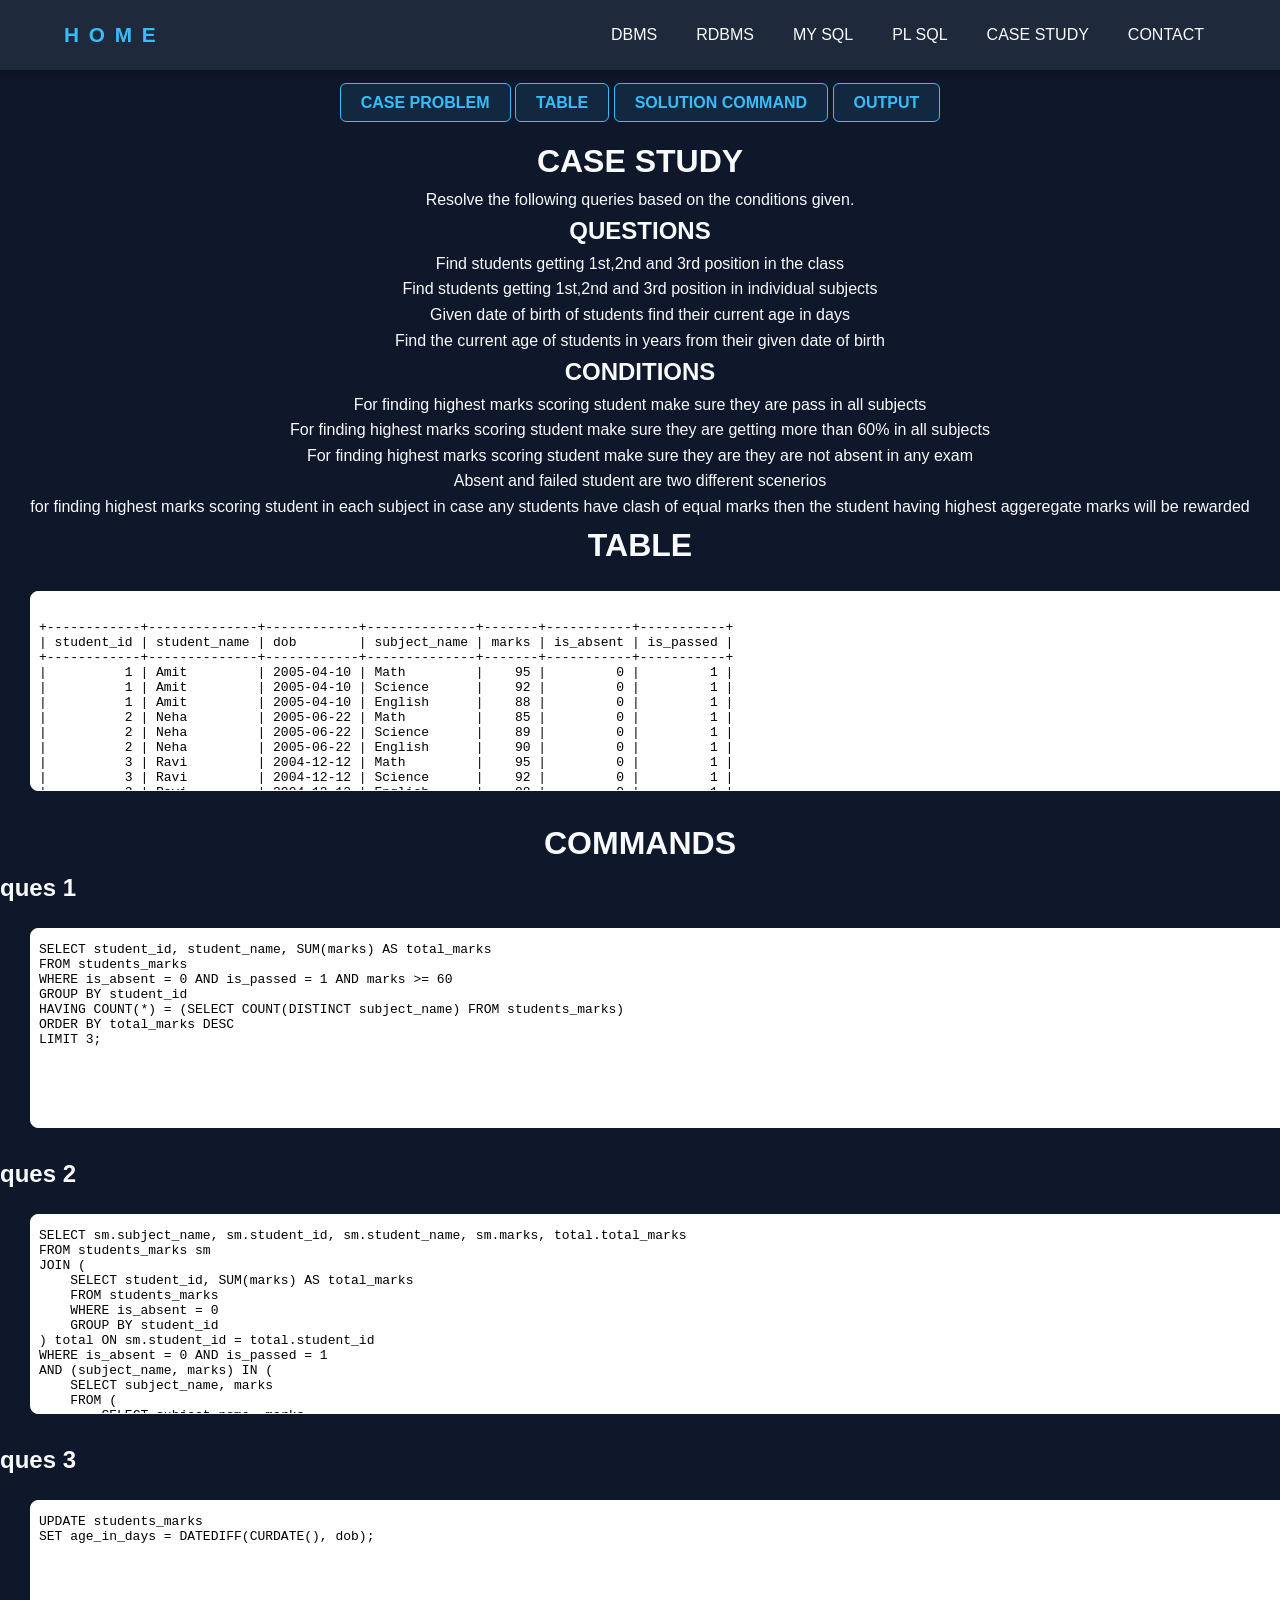
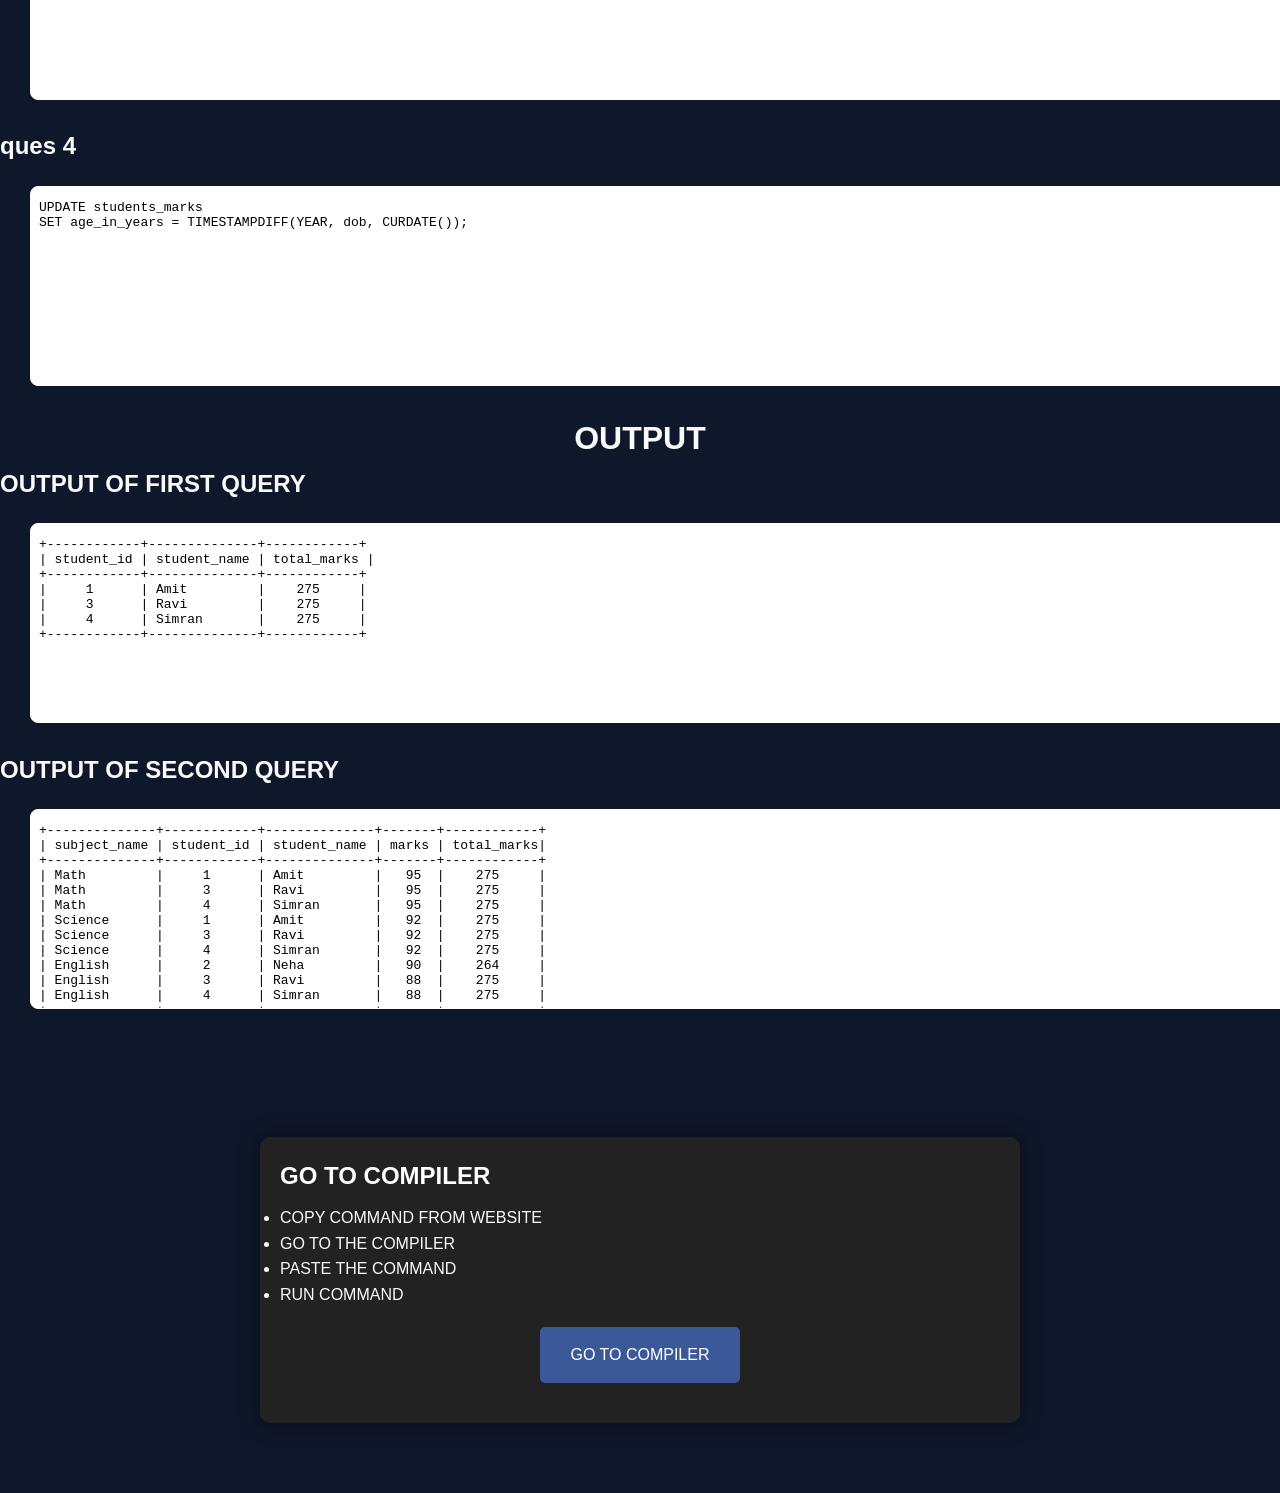
==== case.html @ 43dd318a "first commit" ====
<!DOCTYPE html>
<html lang="en">
<head>
<meta charset="UTF-8">
<meta name="viewport" content="width=device-width, initial-scale=1.0">
<title>case study</title>
<link rel="stylesheet" href="./style.css">
<style>

    .container {
        max-width: 800px;
        margin: 50px auto;
        padding: 20px;
    }
    h1 {
        text-align: center;
    }
    p {
        text-align: justify;
        line-height: 1.6;
    }
    .investors-info {
        background-color: #222;
        padding: 20px;
        border-radius: 10px;
        box-shadow: 0 0 20px rgba(0, 0, 0, 0.5);
        margin-top: 30px;
    }
    .investors-info h2 {
        color: #fff;
        margin-bottom: 10px;
    }
    .investors-info p {
        color: #aaa;
    }
    .cta-button {
        display: block;
        width: 200px;
        margin: 20px auto;
        padding: 15px 20px;
        text-align: center;
        background-color: #3b5998;
        color: #fff;
        text-decoration: none;
        border-radius: 5px;
        transition: background-color 0.3s;
    }
    .cta-button:hover {
        background-color: #304679;
    }
    iframe {
    width: 100%;
    height: 200px;
    background-color: white;
    border: 1px solid white;
  }
</style>
</head>
<body>
    <nav>
        <div class="logo">
            <a href="./index.html">H O M E</a>
        </div>
        <div class="navbar">
            <a href="./UNIT 1.html">DBMS</a>
            <a href="./UNIT 2.html">RDBMS</a>
            <a href="./UNIT 3.html">MY SQL</a>
            <a href="./UNIT 4.html">PL SQL</a>
            <a href="./case.html">CASE STUDY</a>
            <a href="./contact.html">CONTACT</a>
        </div>
    </nav>
    <div class="shortcut">
        <a href="#basics">CASE PROBLEM</a>
        <a href="#strings">TABLE</a>
        <a href="#conversion">SOLUTION COMMAND</a>
        <a href="#functions">OUTPUT</a>
      </div>
       <H1 ID="basics">CASE STUDY</H1>
       <center>Resolve the following queries based on the conditions given.
       <H2>QUESTIONS</H2>
       <ol>
        <li>
            Find students getting 1st,2nd and 3rd position in the class
        </li>
        <li>
            Find students getting 1st,2nd and 3rd position in individual subjects
        </li>
        <li>
            Given date of birth of students find their current age in days
        </li>
        <li>
            Find the current age of students in years from their given date of birth
        </li>
       </ol>
       <h2>CONDITIONS</h2>
       <UL>
        <LI>For finding highest marks scoring student make sure they are pass in all subjects</LI>
        <li>For finding highest marks scoring student make sure they are getting more than 60% in all subjects</li>
        <li>For finding highest marks scoring student make sure they are they are not absent in any exam</li>
        <li>Absent and failed student are two different scenerios</li>
        <li>for finding highest marks scoring student in each subject in case any students have clash of equal marks then the student having highest aggeregate marks will be rewarded</li>
       </UL></center>
       <H1 ID="strings">TABLE</H1>
      <iframe src="./commands/78.txt"  frameborder="1"></iframe>
      <h1 id="conversion">COMMANDS</h1>
      <h2>ques 1</h2>
      <iframe src="./commands/79.txt"  frameborder="1"></iframe>
      <h2>ques 2</h2>
      <iframe src="./commands/80.txt"  frameborder="1"></iframe>
      <h2>ques 3</h2>
      <iframe src="./commands/81.txt"  frameborder="1"></iframe>
      <h2>ques 4</h2>
      <iframe src="./commands/82.txt"  frameborder="1"></iframe>
      <h1 id="functions">OUTPUT</h1>
      <H2>OUTPUT OF FIRST QUERY</H2>
      <iframe src="./commands/83.txt"  frameborder="1"></iframe>
      <H2>OUTPUT OF SECOND QUERY</H2>
      <iframe src="./commands/84.txt"  frameborder="1"></iframe>
      <div class="container">
        <h1></h1>
        <div class="investors-info">
            <h2>GO TO COMPILER</h2>
            
            <ul>
                <li>COPY COMMAND FROM WEBSITE</li>
                <li>GO TO THE COMPILER</li>
                <li>PASTE THE COMMAND</li>
                <li>RUN COMMAND</li>
            </ul>
            <a href="https://livesql.oracle.com/landing/" class="cta-button">GO TO COMPILER</a>
        </div>
    </div>
    </body>
    </html>
---- style.css ----
/* Color Palette & CSS Variables */
:root {
    --bg-primary: #0f172a;       /* Dark slate background */
    --bg-secondary: #1e293b;     /* Slightly lighter slate for nav/cards */
    --bg-carousel: #020617;      /* Dark backdrop for images */
    --accent-blue: #38bdf8;      /* Sky blue accent */
    --accent-hover: #0284c7;     /* Darker blue hover */
    --text-primary: #f8fafc;     /* Bright off-white */
    --text-muted: #94a3b8;       /* Muted grey text */
}

* {
    box-sizing: border-box;
    margin: 0;
    padding: 0;
}

body {
    font-family: 'Segoe UI', Tahoma, Geneva, Verdana, sans-serif;
    background-color: var(--bg-primary);
    color: var(--text-primary);
    line-height: 1.6;
}

/* Navigation Bar */
nav {
    background-color: var(--bg-secondary);
    display: flex;
    height: 70px;   
    align-items: center;
    justify-content: space-between;
    padding: 0 5%;
    box-shadow: 0 4px 6px -1px rgba(0, 0, 0, 0.3);
    position: sticky;
    top: 0;
    z-index: 1000;
}

.logo a {
    color: var(--accent-blue);
    font-weight: bold;
    font-size: 1.3rem;
    letter-spacing: 2px;
    text-decoration: none;
}

.navbar {
    display: flex;
    gap: 15px;
}

.navbar a {
    color: var(--text-primary);
    text-decoration: none;
    font-size: 1rem; 
    font-weight: 500;
    padding: 8px 12px;
    border-radius: 6px;
    transition: background-color 0.2s ease, color 0.2s ease;
}

.navbar a:hover {
    background-color: rgba(56, 189, 248, 0.1);
    color: var(--accent-blue);
}

/* Section & Carousel Section */
section {
    width: 100%;
    background-color: var(--bg-primary);
    display: flex;
    justify-content: center;
    align-items: center;
    padding: 40px 20px;
}

.carousel-container {
    position: relative;
    width: 100%;
    max-width: 1100px; /* Prevents carousel from stretching infinitely */
    overflow: hidden;
    border-radius: 12px;
    box-shadow: 0 10px 25px -5px rgba(0, 0, 0, 0.5);
    background-color: var(--bg-carousel);
}

.carousel {
    display: flex;
    transition: transform 0.5s cubic-bezier(0.25, 1, 0.5, 1);
}

.slide {
    min-width: 100%;
    height: 500px; /* Comfortable max height for most laptop screens */
    display: flex;
    align-items: center;
    justify-content: center;
    background-color: var(--bg-carousel);
}

.slide img {
    max-width: 100%;
    max-height: 100%;
    width: auto;
    height: auto;
    object-fit: contain; /* Keeps original aspect ratio without cutoffs */
    display: block;
}

/* Navigation Buttons */
.navigation {
    position: absolute;
    top: 50%;
    width: 100%;
    display: flex;
    justify-content: space-between;
    transform: translateY(-50%);
    pointer-events: none; /* Allows clicks to pass through transparent space */
    padding: 0 10px;
}

.prev,
.next {
    pointer-events: auto;
    border: none; 
    width: 45px;
    height: 45px;
    cursor: pointer;
    font-size: 20px;
    border-radius: 50%;
    color: var(--text-primary);
    background-color: rgba(15, 23, 42, 0.7);
    display: flex;
    align-items: center;
    justify-content: center;
    transition: background-color 0.2s ease, transform 0.2s ease;
}

.prev:hover,
.next:hover { 
    background-color: var(--accent-blue);
    color: var(--bg-primary);
    transform: scale(1.08);
}

/* Shortcuts & Misc Components */
.shortcut {
    padding: 20px;
    text-align: center;
}

.shortcut a {
    color: var(--accent-blue);
    font-weight: 600;
    font-size: 1rem;
    border: 1px solid var(--accent-blue);
    text-decoration: none;
    background-color: rgba(56, 189, 248, 0.1);
    padding: 10px 20px;
    border-radius: 6px;
    transition: all 0.2s ease;
}

.shortcut a:hover {
    background-color: var(--accent-blue);
    color: var(--bg-primary);
}

iframe {
    width: 100%;
    max-width: 1450px;
    height: 350px;
    margin: 20px 0;
	margin-left: 30px;
	margin-right: 20px;
    border: 1px solid var(--bg-secondary);
    border-radius: 8px;
}

h5 {
    color: var(--accent-blue);
    font-size: 1.2rem;
    text-align: center;
    font-style: italic;
    margin-bottom: 10px;
}
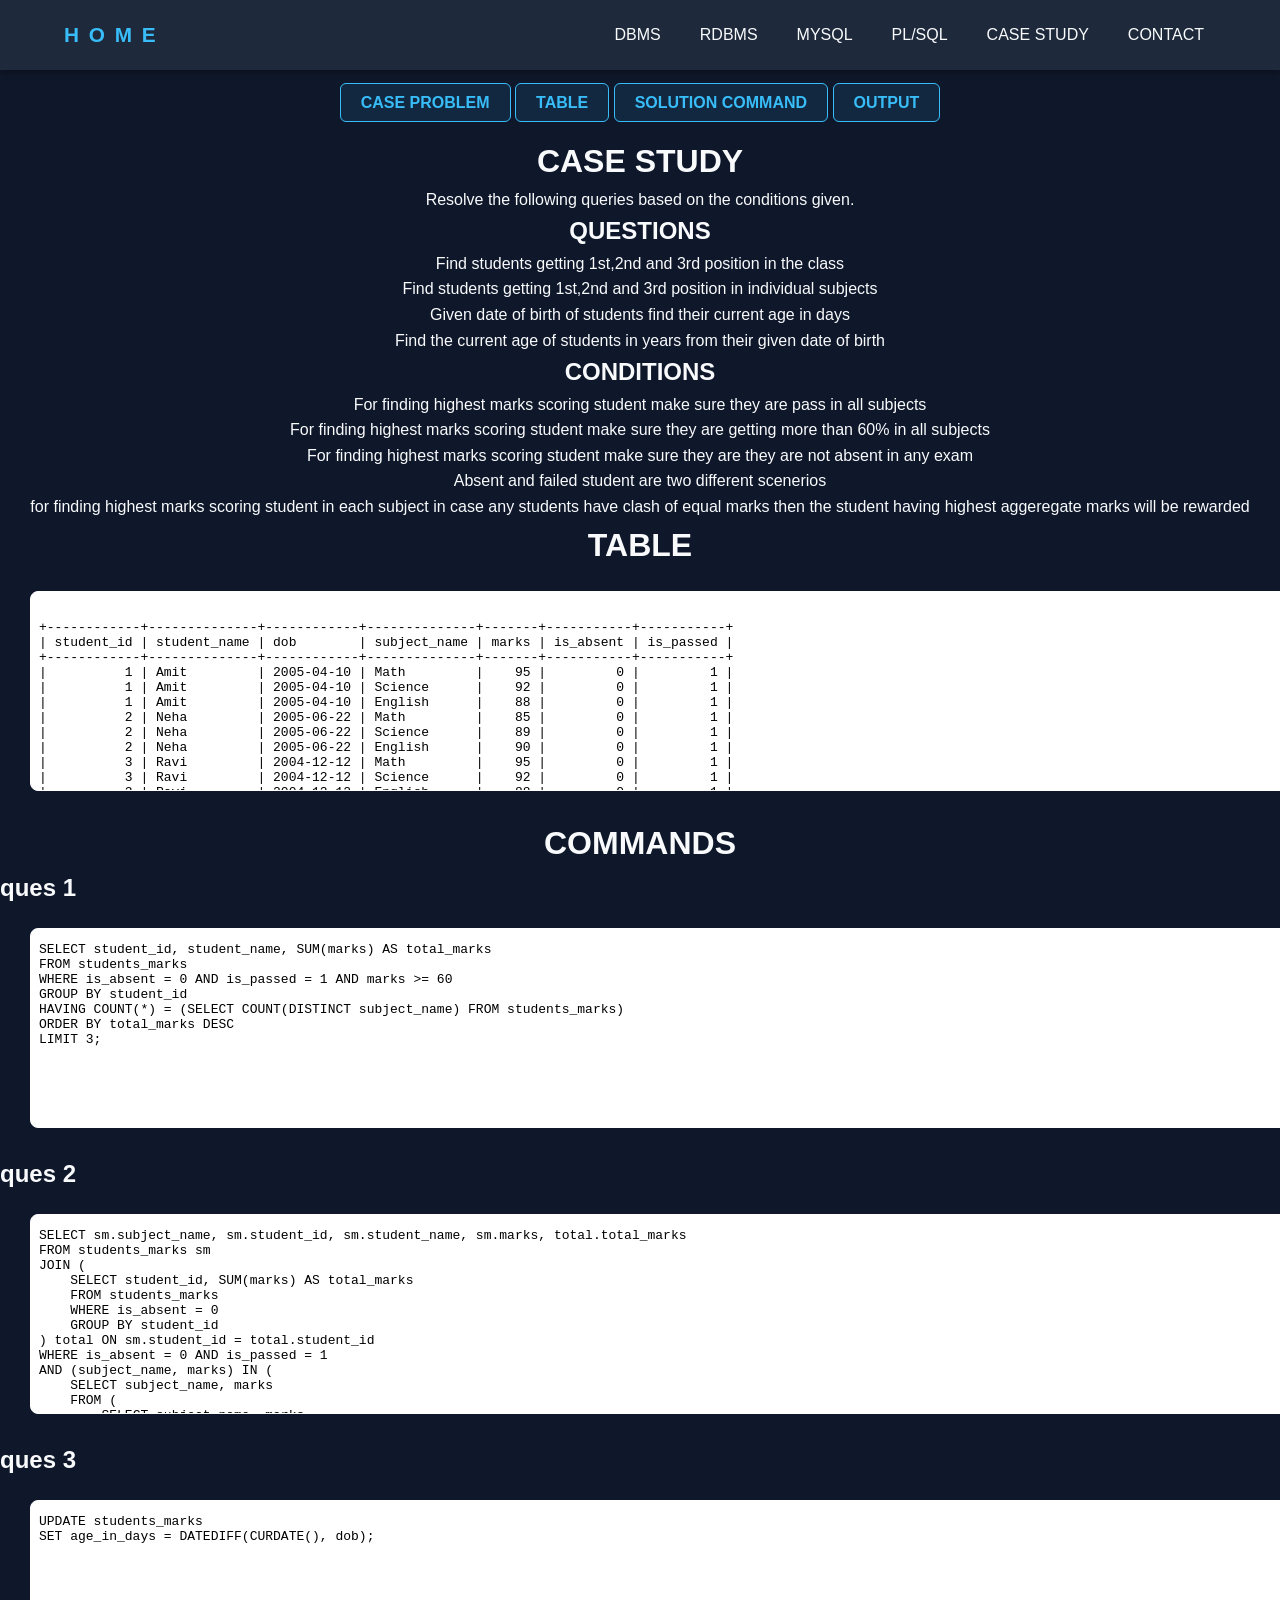
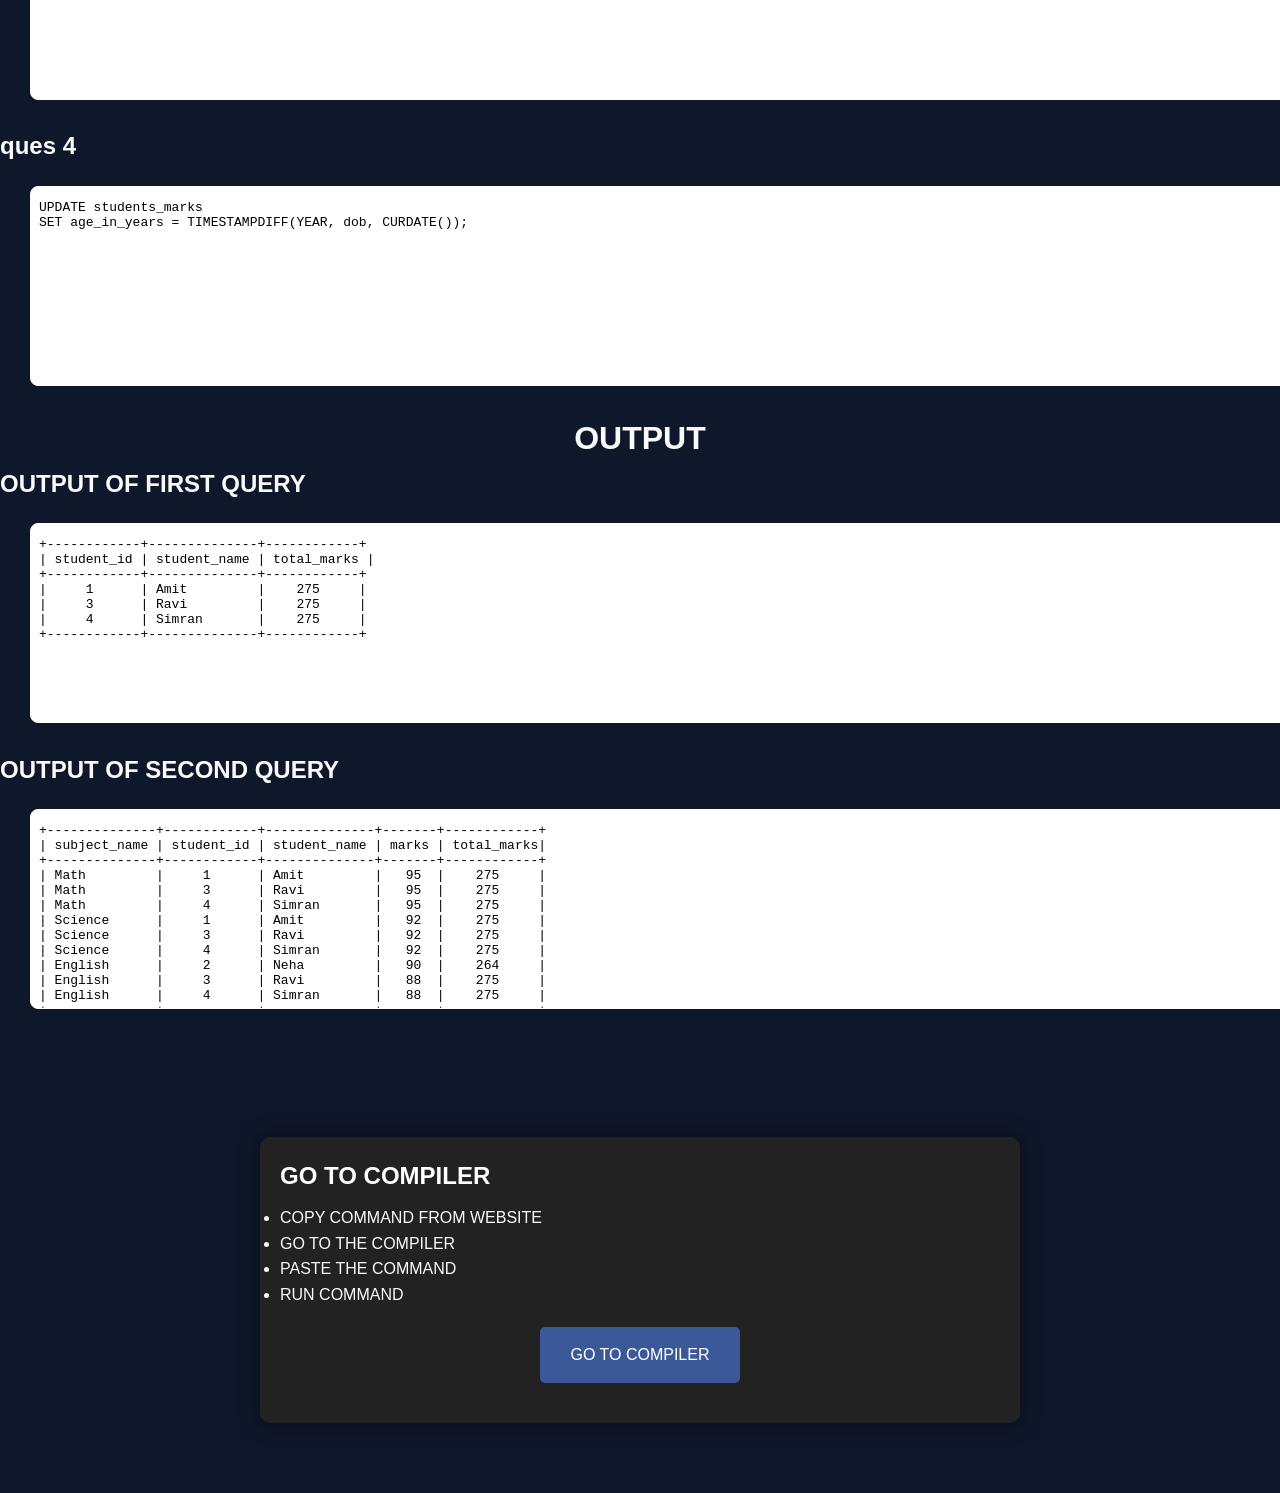
==== commit 600deae3: "fixing navigation issues for all pages and image mismatch" ====
--- a/case.html
+++ b/case.html
@@ -61,13 +61,13 @@
         <div class="logo">
             <a href="./index.html">H O M E</a>
         </div>
-        <div class="navbar">
-            <a href="./UNIT 1.html">DBMS</a>
-            <a href="./UNIT 2.html">RDBMS</a>
-            <a href="./UNIT 3.html">MY SQL</a>
-            <a href="./UNIT 4.html">PL SQL</a>
-            <a href="./case.html">CASE STUDY</a>
-            <a href="./contact.html">CONTACT</a>
+       <div class="navbar">
+            <a href="unit1.html">DBMS</a>
+            <a href="unit2.html">RDBMS</a>
+            <a href="unit3.html">MYSQL</a>
+            <a href="unit4.html">PL/SQL</a>
+            <a href="case.html">CASE STUDY</a>
+            <a href="contact.html">CONTACT</a>
         </div>
     </nav>
     <div class="shortcut">
